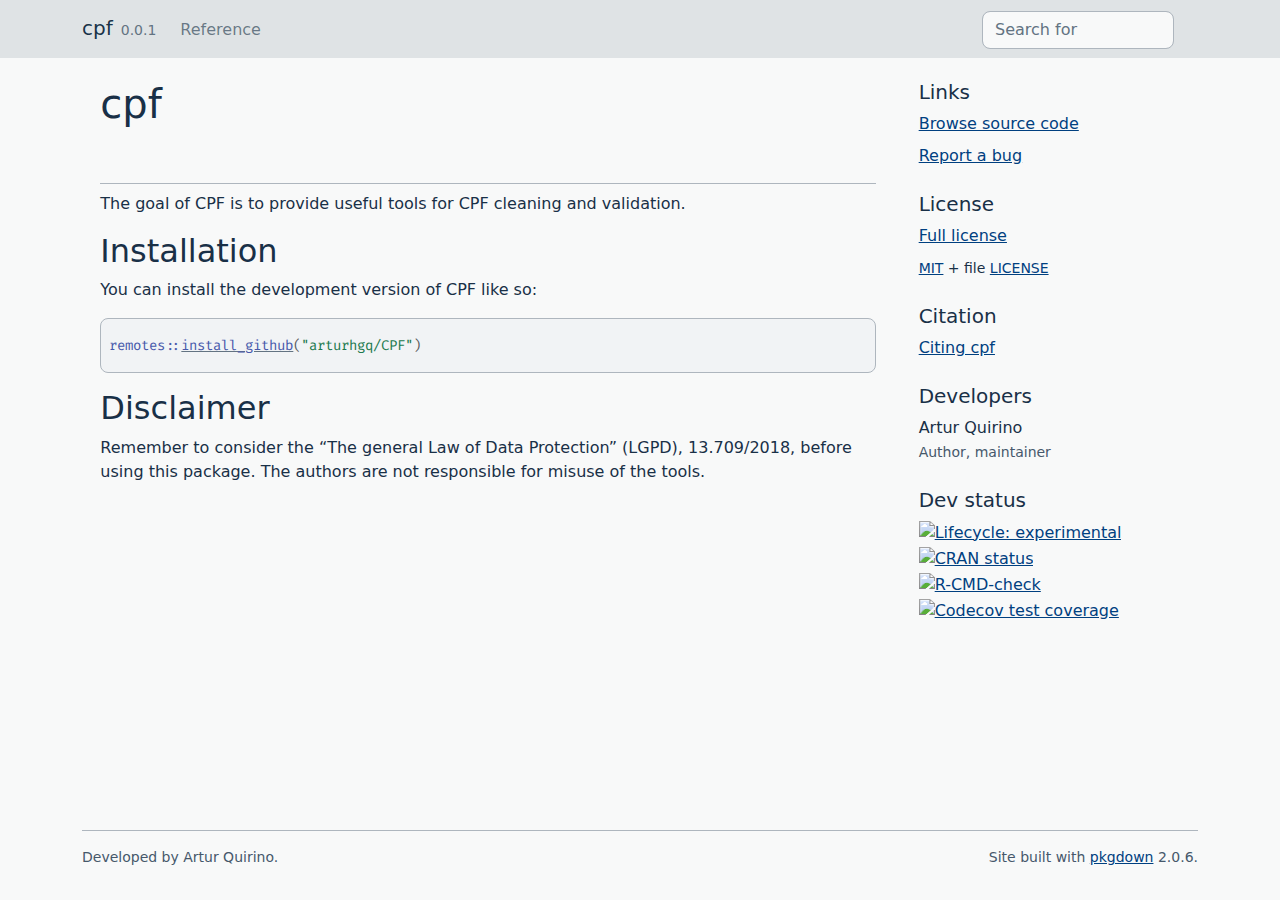
==== index.html @ 0e1721da "Deploying to gh-pages from @ arturhgq/cpf@e2fc954063f21445e9a44a2f0a2bfd6181dec32e 🚀" ====
<!DOCTYPE html>
<!-- Generated by pkgdown: do not edit by hand --><html lang="en">
<head>
<meta http-equiv="Content-Type" content="text/html; charset=UTF-8">
<meta charset="utf-8">
<meta http-equiv="X-UA-Compatible" content="IE=edge">
<meta name="viewport" content="width=device-width, initial-scale=1, shrink-to-fit=no">
<meta name="description" content="This package provides tools for handling cpf data.">
<title>Tools for handling cpf data • cpf</title>
<script src="deps/jquery-3.6.0/jquery-3.6.0.min.js"></script><meta name="viewport" content="width=device-width, initial-scale=1, shrink-to-fit=no">
<link href="deps/bootstrap-5.1.3/bootstrap.min.css" rel="stylesheet">
<script src="deps/bootstrap-5.1.3/bootstrap.bundle.min.js"></script><link href="deps/Fira_Code-0.4.2/font.css" rel="stylesheet">
<!-- Font Awesome icons --><link rel="stylesheet" href="https://cdnjs.cloudflare.com/ajax/libs/font-awesome/5.12.1/css/all.min.css" integrity="sha256-mmgLkCYLUQbXn0B1SRqzHar6dCnv9oZFPEC1g1cwlkk=" crossorigin="anonymous">
<link rel="stylesheet" href="https://cdnjs.cloudflare.com/ajax/libs/font-awesome/5.12.1/css/v4-shims.min.css" integrity="sha256-wZjR52fzng1pJHwx4aV2AO3yyTOXrcDW7jBpJtTwVxw=" crossorigin="anonymous">
<!-- bootstrap-toc --><script src="https://cdn.rawgit.com/afeld/bootstrap-toc/v1.0.1/dist/bootstrap-toc.min.js"></script><!-- headroom.js --><script src="https://cdnjs.cloudflare.com/ajax/libs/headroom/0.11.0/headroom.min.js" integrity="sha256-AsUX4SJE1+yuDu5+mAVzJbuYNPHj/WroHuZ8Ir/CkE0=" crossorigin="anonymous"></script><script src="https://cdnjs.cloudflare.com/ajax/libs/headroom/0.11.0/jQuery.headroom.min.js" integrity="sha256-ZX/yNShbjqsohH1k95liqY9Gd8uOiE1S4vZc+9KQ1K4=" crossorigin="anonymous"></script><!-- clipboard.js --><script src="https://cdnjs.cloudflare.com/ajax/libs/clipboard.js/2.0.6/clipboard.min.js" integrity="sha256-inc5kl9MA1hkeYUt+EC3BhlIgyp/2jDIyBLS6k3UxPI=" crossorigin="anonymous"></script><!-- search --><script src="https://cdnjs.cloudflare.com/ajax/libs/fuse.js/6.4.6/fuse.js" integrity="sha512-zv6Ywkjyktsohkbp9bb45V6tEMoWhzFzXis+LrMehmJZZSys19Yxf1dopHx7WzIKxr5tK2dVcYmaCk2uqdjF4A==" crossorigin="anonymous"></script><script src="https://cdnjs.cloudflare.com/ajax/libs/autocomplete.js/0.38.0/autocomplete.jquery.min.js" integrity="sha512-GU9ayf+66Xx2TmpxqJpliWbT5PiGYxpaG8rfnBEk1LL8l1KGkRShhngwdXK1UgqhAzWpZHSiYPc09/NwDQIGyg==" crossorigin="anonymous"></script><script src="https://cdnjs.cloudflare.com/ajax/libs/mark.js/8.11.1/mark.min.js" integrity="sha512-5CYOlHXGh6QpOFA/TeTylKLWfB3ftPsde7AnmhuitiTX4K5SqCLBeKro6sPS8ilsz1Q4NRx3v8Ko2IBiszzdww==" crossorigin="anonymous"></script><!-- pkgdown --><script src="pkgdown.js"></script><meta property="og:title" content="Tools for handling cpf data">
<meta property="og:description" content="This package provides tools for handling cpf data.">
<!-- mathjax --><script src="https://cdnjs.cloudflare.com/ajax/libs/mathjax/2.7.5/MathJax.js" integrity="sha256-nvJJv9wWKEm88qvoQl9ekL2J+k/RWIsaSScxxlsrv8k=" crossorigin="anonymous"></script><script src="https://cdnjs.cloudflare.com/ajax/libs/mathjax/2.7.5/config/TeX-AMS-MML_HTMLorMML.js" integrity="sha256-84DKXVJXs0/F8OTMzX4UR909+jtl4G7SPypPavF+GfA=" crossorigin="anonymous"></script><!--[if lt IE 9]>
<script src="https://oss.maxcdn.com/html5shiv/3.7.3/html5shiv.min.js"></script>
<script src="https://oss.maxcdn.com/respond/1.4.2/respond.min.js"></script>
<![endif]-->
</head>
<body>
    <a href="#main" class="visually-hidden-focusable">Skip to contents</a>
    

    <nav class="navbar fixed-top navbar-light navbar-expand-lg bg-light"><div class="container">
    
    <a class="navbar-brand me-2" href="index.html">cpf</a>

    <small class="nav-text text-muted me-auto" data-bs-toggle="tooltip" data-bs-placement="bottom" title="">0.0.1</small>

    
    <button class="navbar-toggler" type="button" data-bs-toggle="collapse" data-bs-target="#navbar" aria-controls="navbar" aria-expanded="false" aria-label="Toggle navigation">
      <span class="navbar-toggler-icon"></span>
    </button>

    <div id="navbar" class="collapse navbar-collapse ms-3">
      <ul class="navbar-nav me-auto">
<li class="nav-item">
  <a class="nav-link" href="reference/index.html">Reference</a>
</li>
      </ul>
<form class="form-inline my-2 my-lg-0" role="search">
        <input type="search" class="form-control me-sm-2" aria-label="Toggle navigation" name="search-input" data-search-index="search.json" id="search-input" placeholder="Search for" autocomplete="off">
</form>

      <ul class="navbar-nav">
<li class="nav-item">
  <a class="external-link nav-link" href="https://github.com/arturhgq/cpf/" aria-label="github">
    <span class="fab fa fab fa-github fa-lg"></span>
     
  </a>
</li>
      </ul>
</div>

    
  </div>
</nav><div class="container template-home">
<div class="row">
  <main id="main" class="col-md-9"><div class="section level1">
<div class="page-header"><h1 id="cpf">cpf<a class="anchor" aria-label="anchor" href="#cpf"></a>
</h1></div>
<!-- badges: start -->
<p>The goal of CPF is to provide useful tools for CPF cleaning and validation.</p>
<div class="section level2">
<h2 id="installation">Installation<a class="anchor" aria-label="anchor" href="#installation"></a>
</h2>
<p>You can install the development version of CPF like so:</p>
<div class="sourceCode" id="cb1"><pre class="downlit sourceCode r">
<code class="sourceCode R"><span><span class="fu">remotes</span><span class="fu">::</span><span class="fu"><a href="https://remotes.r-lib.org/reference/install_github.html" class="external-link">install_github</a></span><span class="op">(</span><span class="st">"arturhgq/CPF"</span><span class="op">)</span></span></code></pre></div>
</div>
<div class="section level2">
<h2 id="disclaimer">Disclaimer<a class="anchor" aria-label="anchor" href="#disclaimer"></a>
</h2>
<p>Remember to consider the “The general Law of Data Protection” (LGPD), 13.709/2018, before using this package. The authors are not responsible for misuse of the tools.</p>
</div>
</div>
  </main><aside class="col-md-3"><div class="links">
<h2 data-toc-skip>Links</h2>
<ul class="list-unstyled">
<li><a href="https://github.com/arturhgq/cpf/" class="external-link">Browse source code</a></li>
<li><a href="https://github.com/arturhgq/cpf/issues" class="external-link">Report a bug</a></li>
</ul>
</div>

<div class="license">
<h2 data-toc-skip>License</h2>
<ul class="list-unstyled">
<li><a href="LICENSE.html">Full license</a></li>
<li><small><a href="https://opensource.org/licenses/mit-license.php" class="external-link">MIT</a> + file <a href="LICENSE-text.html">LICENSE</a></small></li>
</ul>
</div>


<div class="citation">
<h2 data-toc-skip>Citation</h2>
<ul class="list-unstyled">
<li><a href="authors.html#citation">Citing cpf</a></li>
</ul>
</div>

<div class="developers">
<h2 data-toc-skip>Developers</h2>
<ul class="list-unstyled">
<li>Artur Quirino <br><small class="roles"> Author, maintainer </small> <a href="https://orcid.org/YOUR-ORCID-ID" target="orcid.widget" aria-label="ORCID" class="external-link"><span class="fab fa-orcid orcid" aria-hidden="true"></span></a> </li>
</ul>
</div>

<div class="dev-status">
<h2 data-toc-skip>Dev status</h2>
<ul class="list-unstyled">
<li><a href="https://lifecycle.r-lib.org/articles/stages.html#experimental" class="external-link"><img src="https://img.shields.io/badge/lifecycle-experimental-orange.svg" alt="Lifecycle: experimental"></a></li>
<li><a href="https://CRAN.R-project.org/package=CPF" class="external-link"><img src="https://www.r-pkg.org/badges/version/CPF" alt="CRAN status"></a></li>
<li><a href="https://github.com/arturhgq/CPF/actions/workflows/R-CMD-check.yaml" class="external-link"><img src="https://github.com/arturhgq/CPF/actions/workflows/R-CMD-check.yaml/badge.svg" alt="R-CMD-check"></a></li>
<li><a href="https://app.codecov.io/gh/arturhgq/CPF?branch=master" class="external-link"><img src="https://codecov.io/gh/arturhgq/CPF/branch/master/graph/badge.svg" alt="Codecov test coverage"></a></li>
</ul>
</div>

  </aside>
</div>


    <footer><div class="pkgdown-footer-left">
  <p></p>
<p>Developed by Artur Quirino.</p>
</div>

<div class="pkgdown-footer-right">
  <p></p>
<p>Site built with <a href="https://pkgdown.r-lib.org/" class="external-link">pkgdown</a> 2.0.6.</p>
</div>

    </footer>
</div>

  

  

  </body>
</html>
---- deps/Fira_Code-0.4.2/font.css ----
@font-face {
  font-family: 'Fira Code';
  font-style: normal;
  font-weight: 400;
  font-display: swap;
  src: url(uU9eCBsR6Z2vfE9aq3bL0fxyUs4tcw4W_D1sFVQ.woff) format('woff');
}
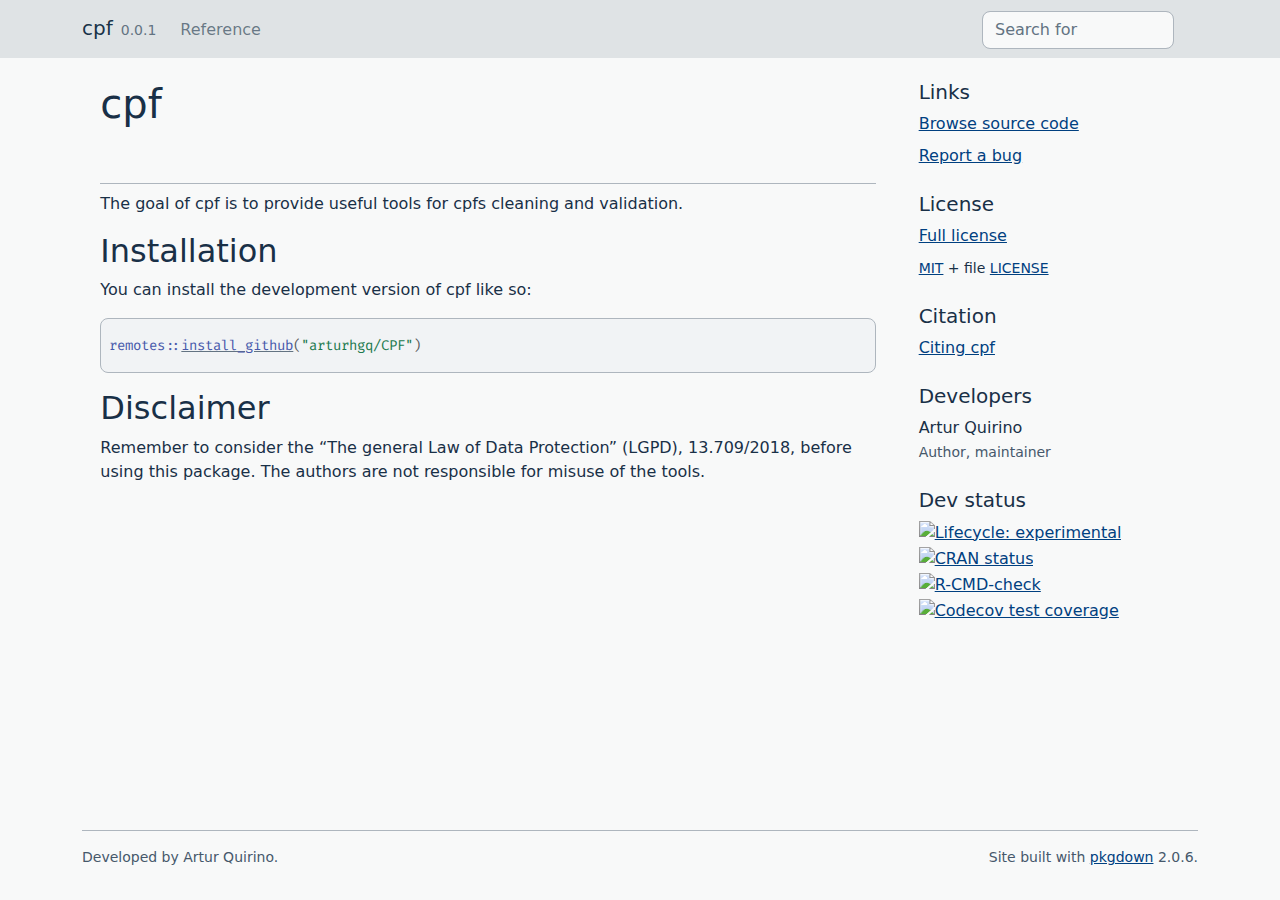
==== commit b94a422c: "Deploying to gh-pages from @ arturhgq/cpf@6506f07067d4d5a13319eba1c2c915ad7832e591 🚀" ====
--- a/index.html
+++ b/index.html
@@ -62,11 +62,11 @@
 <div class="page-header"><h1 id="cpf">cpf<a class="anchor" aria-label="anchor" href="#cpf"></a>
 </h1></div>
 <!-- badges: start -->
-<p>The goal of CPF is to provide useful tools for CPF cleaning and validation.</p>
+<p>The goal of cpf is to provide useful tools for cpfs cleaning and validation.</p>
 <div class="section level2">
 <h2 id="installation">Installation<a class="anchor" aria-label="anchor" href="#installation"></a>
 </h2>
-<p>You can install the development version of CPF like so:</p>
+<p>You can install the development version of cpf like so:</p>
 <div class="sourceCode" id="cb1"><pre class="downlit sourceCode r">
 <code class="sourceCode R"><span><span class="fu">remotes</span><span class="fu">::</span><span class="fu"><a href="https://remotes.r-lib.org/reference/install_github.html" class="external-link">install_github</a></span><span class="op">(</span><span class="st">"arturhgq/CPF"</span><span class="op">)</span></span></code></pre></div>
 </div>
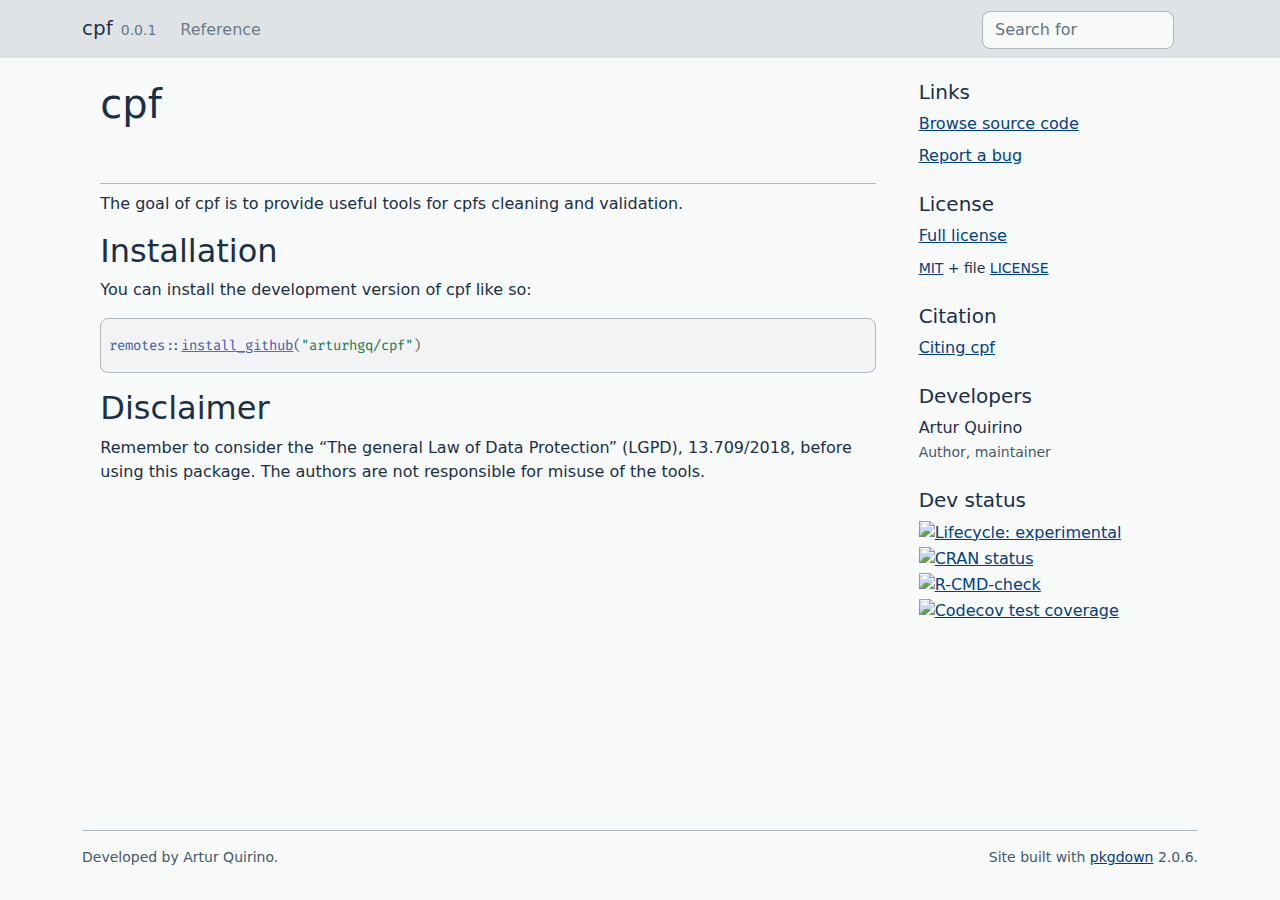
==== commit 24727660: "Deploying to gh-pages from @ arturhgq/cpf@3de141a05f9e2fcf47175a2b0cae1068511e90d3 🚀" ====
--- a/index.html
+++ b/index.html
@@ -68,7 +68,7 @@
 </h2>
 <p>You can install the development version of cpf like so:</p>
 <div class="sourceCode" id="cb1"><pre class="downlit sourceCode r">
-<code class="sourceCode R"><span><span class="fu">remotes</span><span class="fu">::</span><span class="fu"><a href="https://remotes.r-lib.org/reference/install_github.html" class="external-link">install_github</a></span><span class="op">(</span><span class="st">"arturhgq/CPF"</span><span class="op">)</span></span></code></pre></div>
+<code class="sourceCode R"><span><span class="fu">remotes</span><span class="fu">::</span><span class="fu"><a href="https://remotes.r-lib.org/reference/install_github.html" class="external-link">install_github</a></span><span class="op">(</span><span class="st">"arturhgq/cpf"</span><span class="op">)</span></span></code></pre></div>
 </div>
 <div class="section level2">
 <h2 id="disclaimer">Disclaimer<a class="anchor" aria-label="anchor" href="#disclaimer"></a>
@@ -111,9 +111,9 @@
 <h2 data-toc-skip>Dev status</h2>
 <ul class="list-unstyled">
 <li><a href="https://lifecycle.r-lib.org/articles/stages.html#experimental" class="external-link"><img src="https://img.shields.io/badge/lifecycle-experimental-orange.svg" alt="Lifecycle: experimental"></a></li>
-<li><a href="https://CRAN.R-project.org/package=CPF" class="external-link"><img src="https://www.r-pkg.org/badges/version/CPF" alt="CRAN status"></a></li>
-<li><a href="https://github.com/arturhgq/CPF/actions/workflows/R-CMD-check.yaml" class="external-link"><img src="https://github.com/arturhgq/CPF/actions/workflows/R-CMD-check.yaml/badge.svg" alt="R-CMD-check"></a></li>
-<li><a href="https://app.codecov.io/gh/arturhgq/CPF?branch=master" class="external-link"><img src="https://codecov.io/gh/arturhgq/CPF/branch/master/graph/badge.svg" alt="Codecov test coverage"></a></li>
+<li><a href="https://CRAN.R-project.org/package=cpf" class="external-link"><img src="https://www.r-pkg.org/badges/version/cpf" alt="CRAN status"></a></li>
+<li><a href="https://github.com/arturhgq/cpf/actions/workflows/R-CMD-check.yaml" class="external-link"><img src="https://github.com/arturhgq/cpf/actions/workflows/R-CMD-check.yaml/badge.svg" alt="R-CMD-check"></a></li>
+<li><a href="https://app.codecov.io/gh/arturhgq/cpf?branch=master" class="external-link"><img src="https://codecov.io/gh/arturhgq/cpf/branch/master/graph/badge.svg" alt="Codecov test coverage"></a></li>
 </ul>
 </div>
 
